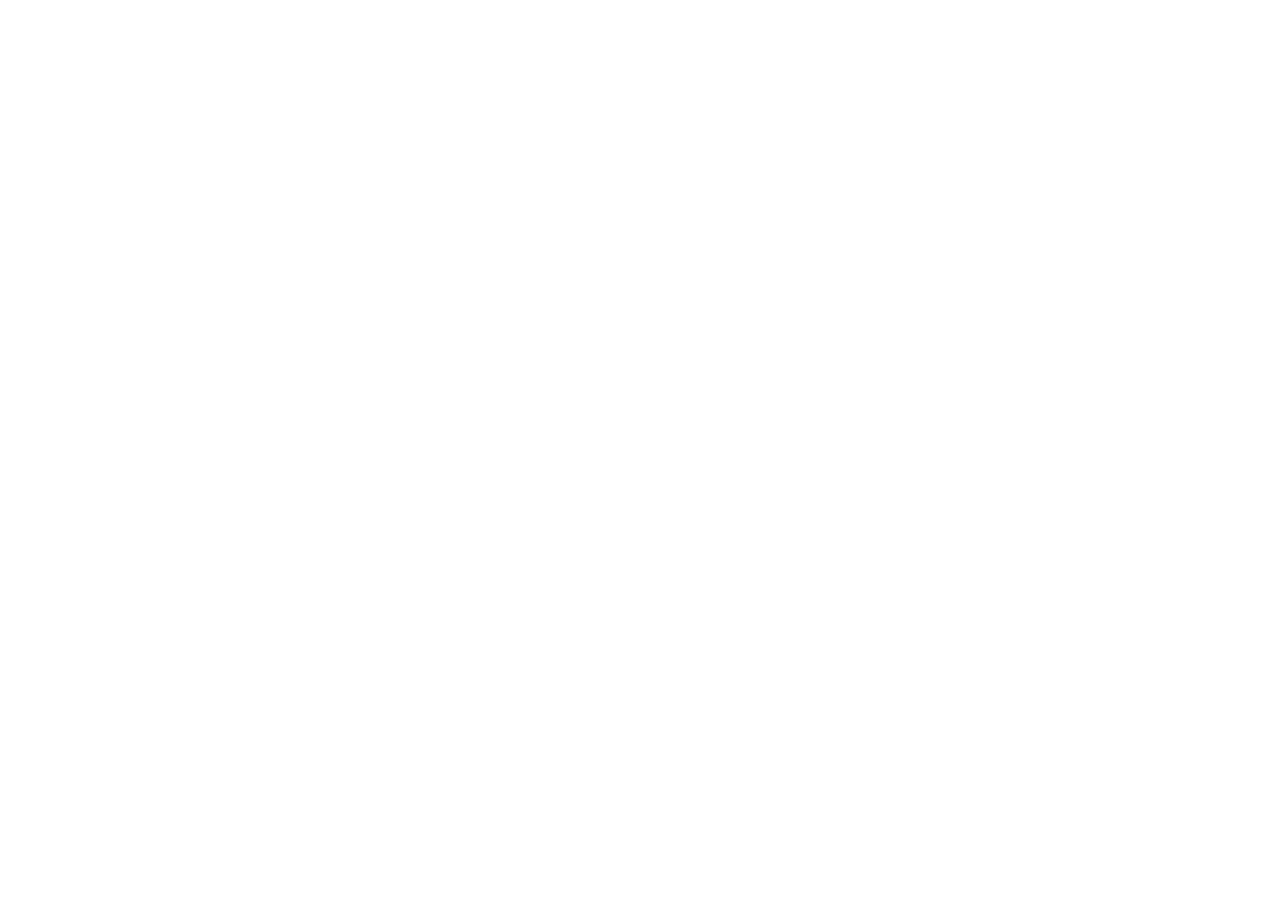
==== index.html @ 99917d5e "Create index.html" ====
<!DOCTYPE html>
<html lang="en">
<head>
    <meta charset="UTF-8">
    <meta http-equiv="X-UA-Compatible" content="IE=edge">
    <meta name="viewport" content="width=device-width, initial-scale=1.0">
    <title>Cronômetro</title>
</head>
<body>
    
</body>
</html>
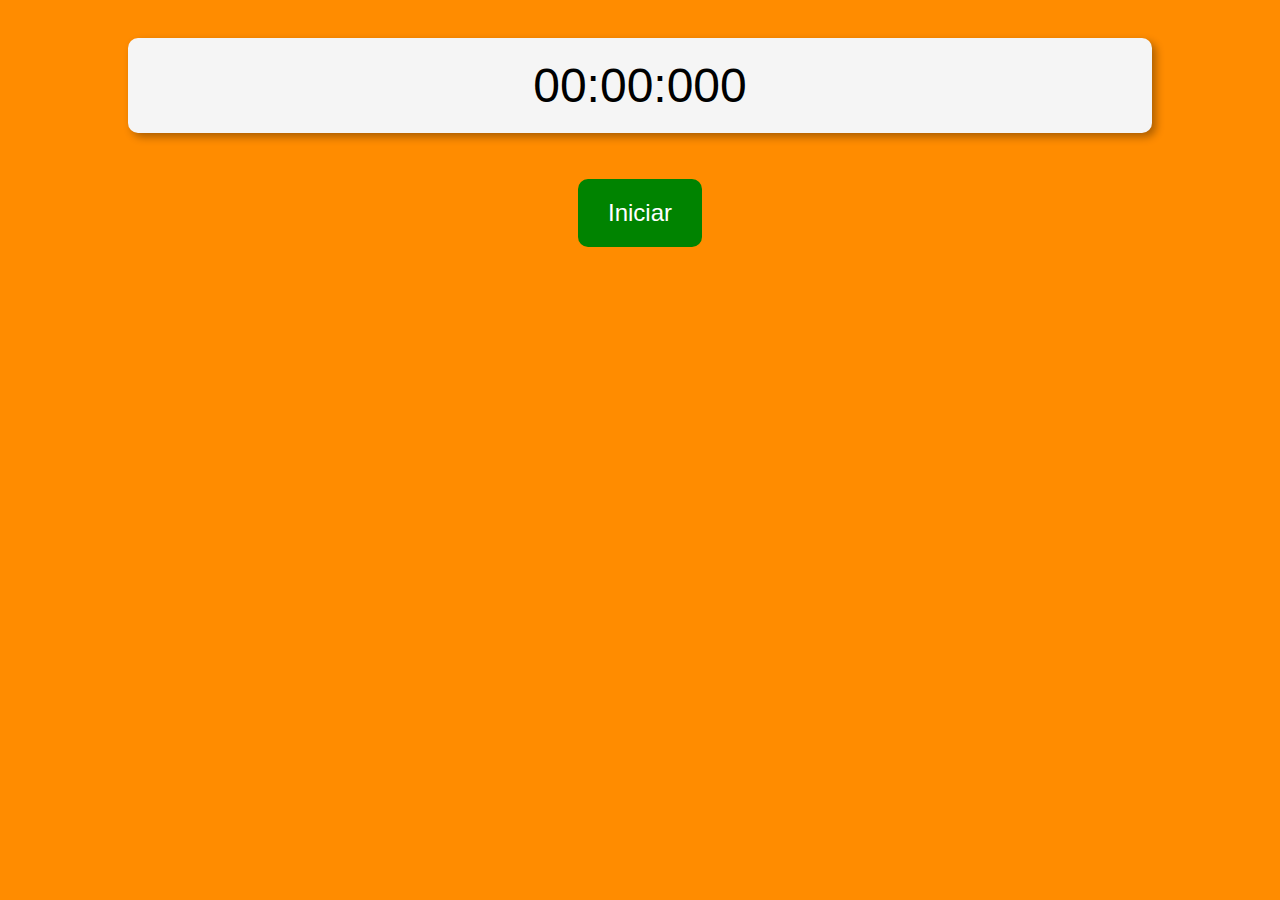
==== commit 18ca098a: "Update" ====
--- a/index.html
+++ b/index.html
@@ -1,12 +1,22 @@
 <!DOCTYPE html>
-<html lang="en">
+<html lang="pt-BR">
 <head>
     <meta charset="UTF-8">
     <meta http-equiv="X-UA-Compatible" content="IE=edge">
     <meta name="viewport" content="width=device-width, initial-scale=1.0">
+    <link rel="stylesheet" href="./assets/style/index.css">
     <title>Cronômetro</title>
 </head>
 <body>
+    <div id="tempo">00:00:000</div>
+
+    <div id="botoes">
+        <div class="iniciar" onclick="iniciar()">Iniciar</div>
+        <div class="iniciar retomar" style="display: none;" onclick="retomar()">Retomar</div>
+        <div id="parar" style="display: none;" onclick="pausar()">Pausar</div>
+        <div id="zerar" style="display: none;" onclick="zerar()">Zerar</div>
+    </div>
     
+    <script src="./assets/scripts/index.js"></script>
 </body>
 </html>--- a/assets/style/index.css
+++ b/assets/style/index.css
@@ -0,0 +1,69 @@
+* {
+    margin: 0;
+    padding: 0;
+    outline: 0;
+}
+
+body {
+    background-color: darkorange;
+    font-family: Arial, Helvetica, sans-serif;
+}
+
+div#tempo {
+    font-size: 3em;
+    text-align: center;
+    font-family: 'Franklin Gothic Medium', 'Arial Narrow', Arial, sans-serif;
+    background-color: whitesmoke;
+    width: 80vw;
+    margin: auto;
+    margin-top: 3%;
+    padding: 20px 0;
+    box-shadow: 4px 4px 8px 0px #00000054;
+    border-radius: 10px;
+}
+
+div#botoes {
+    display: flex;
+    width: 80vw;
+    /* background-color: whitesmoke; */
+    margin: auto;
+    margin-top: 2%;
+    padding: 20px 0;
+    justify-content: space-around;
+    /* box-shadow: 4px 4px 8px 0px #00000054; */
+    border-radius: 10px;
+}
+
+div.iniciar {
+    background-color: rgb(0, 131, 0);
+    color: white;
+    padding: 20px 30px;
+    font-size: 1.5em;
+    font-family: Verdana, Geneva, Tahoma, sans-serif;
+    border-radius: 10px;
+    cursor: pointer;
+}
+
+div#parar {
+    background-color: rgb(255, 36, 36);
+    color: white;
+    padding: 20px 30px;
+    font-size: 1.5em;
+    font-family: Verdana, Geneva, Tahoma, sans-serif;
+    border-radius: 10px;
+    cursor: pointer;
+}
+
+div#zerar {
+    background-color: rgb(52, 52, 255);
+    color: white;
+    padding: 20px 30px;
+    font-size: 1.5em;
+    font-family: Verdana, Geneva, Tahoma, sans-serif;
+    border-radius: 10px;
+    cursor: pointer;
+}
+
+.noneDisplay {
+    display: none;
+}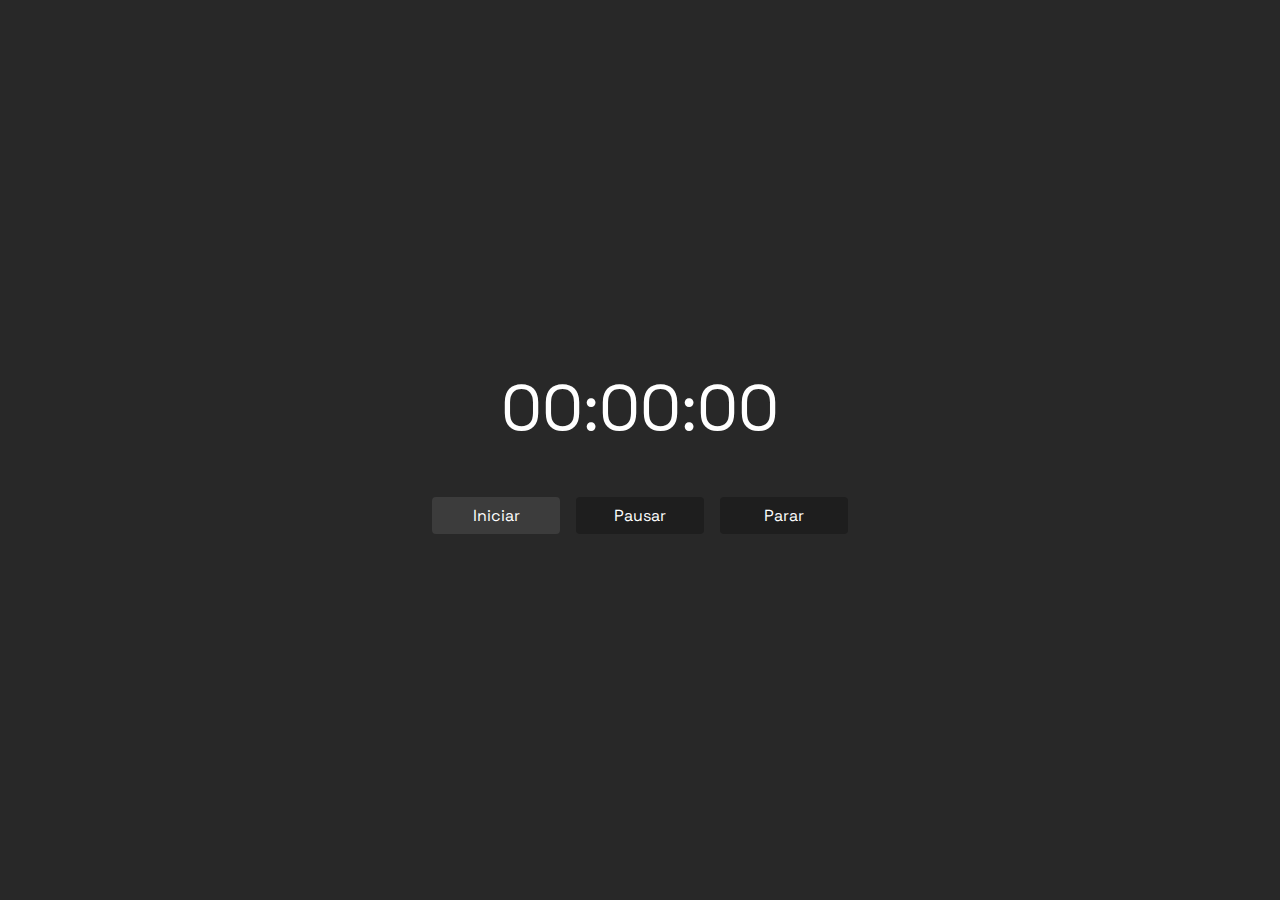
==== commit c230200e: "Estrutura do cronômetro refeita" ====
--- a/index.html
+++ b/index.html
@@ -4,19 +4,22 @@
     <meta charset="UTF-8">
     <meta http-equiv="X-UA-Compatible" content="IE=edge">
     <meta name="viewport" content="width=device-width, initial-scale=1.0">
-    <link rel="stylesheet" href="./assets/style/index.css">
+    <link rel="stylesheet" href="styles/style.css">
     <title>Cronômetro</title>
 </head>
 <body>
-    <div id="tempo">00:00:000</div>
+    
+    <div class="cronometro-container">
+        <div class="time-container">
+            <span data-time >00:00:00</span>
+        </div>
+        <div class="buttons-container">
+            <button data-start="start">Iniciar</button>
+            <button data-pause disabled>Pausar</button>
+            <button data-stop disabled>Parar</button>
+        </div>
+    </div>
 
-    <div id="botoes">
-        <div class="iniciar" onclick="iniciar()">Iniciar</div>
-        <div class="iniciar retomar" style="display: none;" onclick="retomar()">Retomar</div>
-        <div id="parar" style="display: none;" onclick="pausar()">Pausar</div>
-        <div id="zerar" style="display: none;" onclick="zerar()">Zerar</div>
-    </div>
-    
-    <script src="./assets/scripts/index.js"></script>
+    <script src="scripts/script.js"></script>
 </body>
 </html>--- a/styles/style.css
+++ b/styles/style.css
@@ -0,0 +1,70 @@
+@import url("https://fonts.googleapis.com/css2?family=Space+Grotesk&display=swap");
+
+* {
+    padding: 0;
+    margin: 0;
+    box-sizing: border-box;
+    font-family: "Space Grotesk";
+}
+
+body {
+    width: 100%;
+    height: 100vh;
+
+    display: grid;
+    place-items: center;
+    background-color: rgba(40, 40, 40, 1);
+}
+
+.cronometro-container {
+    width: 100%;
+    max-width: 480px;
+    display: grid;
+    grid-template-columns: 1fr;
+    gap: 16px;
+    padding: 16px;
+
+}
+
+.cronometro-container > .time-container {
+    text-align: center;
+    padding: 16px;
+}
+
+.cronometro-container > .time-container > span {
+    font-size: 64px;
+    color: white;
+}
+
+.cronometro-container > .buttons-container {
+    display: grid;
+    grid-template-columns: repeat(3, 1fr);
+    gap: 16px;
+    padding: 16px;
+
+}
+
+.cronometro-container > .buttons-container > button {
+    font-size: 16px;
+    outline: 0;
+    padding: 8px 0px;
+    border-radius: 4px;
+    border: none;
+    cursor: pointer;
+    background-color: rgb(60, 60, 60);
+    color: white;
+    transition: 500ms;
+}
+
+.cronometro-container > .buttons-container > button:disabled {
+    background-color: rgb(30, 30, 30);
+    cursor: default;
+}
+
+.cronometro-container > .buttons-container > button:hover {
+    background-color: rgb(50, 50, 50);
+}
+
+.cronometro-container > .buttons-container > button:disabled:hover {
+    background-color: rgb(30, 30, 30);
+}